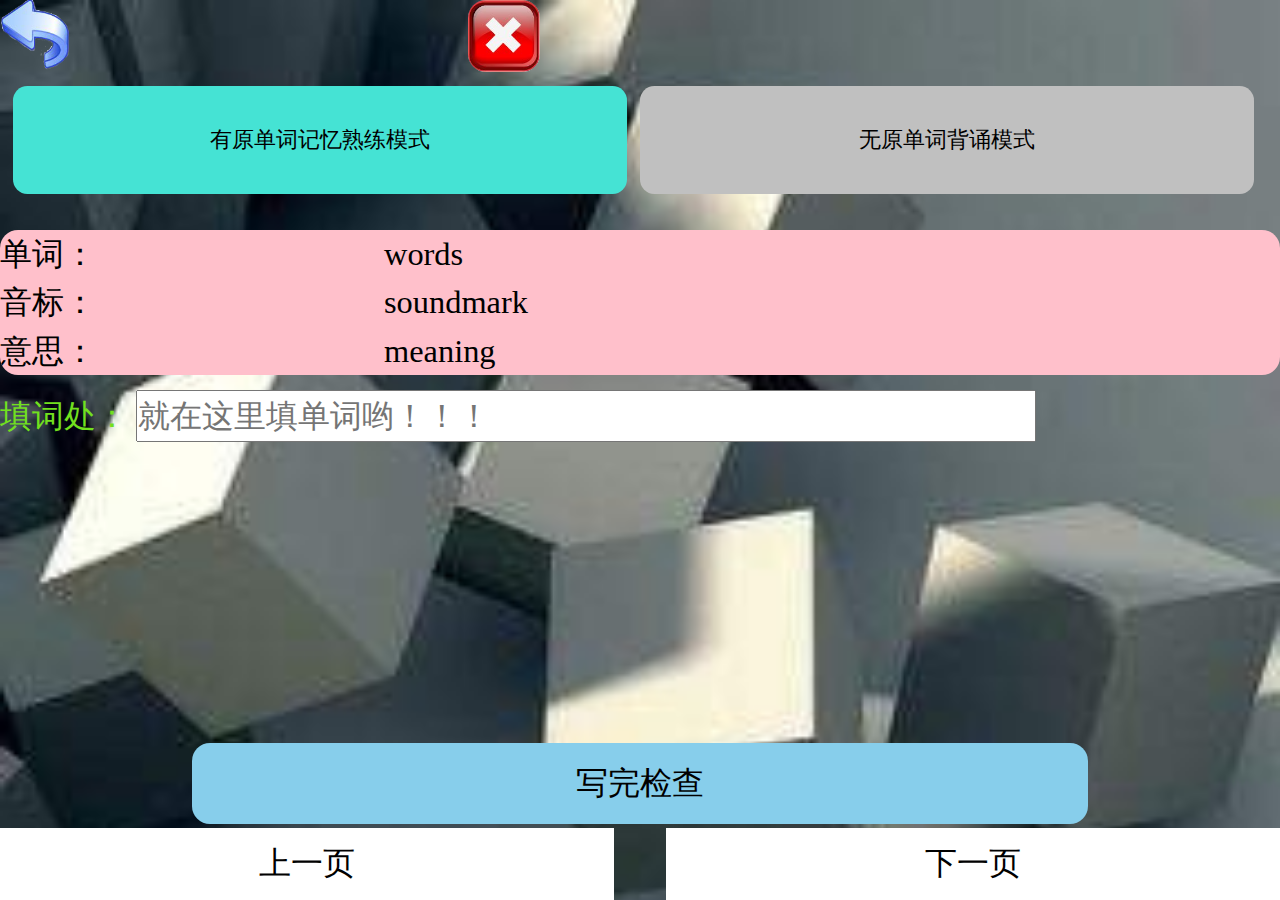
==== main.html @ 897d37a9 "first" ====
<!DOCTYPE html>
<html>
<head>
	<meta charset="UTF-8">
	<meta name="viewport" content="width=device-width,height=device-height,user-scalable=no">
	<script src="js/flexible.js"></script>
	<script src="js/flexible_css.js"></script>
	<link rel="stylesheet" href="css/base.css" type="text/css">
	<link rel="stylesheet" href="css/style.css" type="text/css">

	<title>四级词汇练习进行中</title>
</head>
<body>
	<div class="main" id="main">
		<a href="###" id="end"><img src="img/end.jpg" alt=""></a><!-- 关闭 -->
		<a href="choose.html" class="back"><img src="img/back.jpg" alt=""></a><!-- 返回choose -->
		<div class="cho">
			<p id="plan-a">有原单词记忆熟练模式</p>
			<p id="plan-b">无原单词背诵模式</p>
		</div>
		<div class="words" id="words-show">
			<span class="jieshao">单词：</span>
			<span id="words">words</span>
			<span class="jieshao">音标：</span>
			<span id="yinbiao">soundmark</span>
			<span class="jieshao">意思：</span>
			<span id="mean">meaning</span>
		</div>
		<div class="tianci">
			<span>填词处：</span>
			<input id="inp" type="text" placeholder="就在这里填单词哟！！！">
		</div>
		<p id="examine">写完检查</p>
		<span id="prev">上一页</span>
		<span id="next">下一页</span>
		<div class="result">
			<p id="result-correct" style="display: none;">您的输入正确！可以继续下一个</p>
			<p id="result-error" style="display: none;">输入不正确,请从新输入!</p>
		</div>
	</div>
	<script src="js/main.js"></script>
</body> 
</html>
---- css/base.css ----
@charset "utf-8"; 
/* 
@名称: base 
@功能: 重设浏览器默认样式 
*/ 
/* 防止用户自定义背景颜色对网页的影响，添加让用户可以自定义字体 */ 
html { 
color:black; 
background:white; 
} 
/* 内外边距通常让各个浏览器样式的表现位置不同 */ 
body,div,dl,dt,dd,ul,ol,li,h1,h2,h3,h4,h5,h6,pre,code,form,fieldset,legend,input,textarea,p,blockquote,th,td,hr,button,article,aside,details,figcaption,figure,footer,header,hgroup,menu,nav,section { 
margin:0; 
padding:0; 
} 
/* 要注意表单元素并不继承父级 font 的问题 */ 
body,button,input,select,textarea { 
font:12px/1.5 Microsoft YaHei,tahoma,arial,Hiragino Sans GB,\\5b8b\4f53,sans-serif; 
    -webkit-font-smoothing: antialiased;/*这个属性可以使页面上的字体抗锯齿,使用后字体看起来会更清晰舒服*/
} 
input,select,textarea { 
font-size:100%; 
} 
/* 去掉各Table cell 的边距并让其边重合 */ 
table { 
border-collapse:collapse; 
border-spacing:0; 
} 
/* IE bug fixed: th 不继承 text-align*/ 
th { 
text-align:inherit; 
} 
/* 去除默认边框 */ 
fieldset,img { 
border:none; 
} 
/* ie6 7 8(q) bug 显示为行内表现 */ 
iframe { 
display:block; 
} 
/* 去掉 firefox 下此元素的边框 */ 
abbr,acronym { 
border:none; 
font-variant:normal; 
} 
/* 一致的 del 样式 */ 
del { 
text-decoration:line-through; 
} 
address,caption,cite,code,dfn,em,th,var { 
font-style:normal; 
font-weight:500; 
} 
/* 去掉列表前的标识, li 会继承 */ 
ol,ul { 
list-style:none; 
} 
/* 对齐是排版最重要的因素, 别让什么都居中 */ 
caption,th { 
text-align:left; 
} 
/* 来自yahoo, 让标题都自定义, 适应多个系统应用 */ 
h1,h2,h3,h4,h5,h6 { 
/*font-size:100%; 
font-weight:500; */
} 
q:before,q:after { 
content:''; 
} 
/* 统一上标和下标 */ 
sub, sup { 
font-size:75%; 
line-height:0; 
position:relative; 
vertical-align:baseline; 
} 
sup { 
top:-0.5em; 
} 
sub { 
bottom:-0.25em; 
} 
/* 让链接在 hover 状态下显示下划线 */ 
a:hover { 
/*text-decoration:underline;*/ 
} 
/* 默认不显示下划线，保持页面简洁 */ 
ins,a { 
text-decoration:none; 
} 
/* IE6,7焦点点状线去除 */ 
a:focus,*:focus { 
outline:none; 
} 
/* 清除浮动 */ 
.clearfix:before,.clearfix:after { 
content:""; 
display:table; 
} 
.clearfix:after { 
clear:both; 
overflow:hidden; 
} 
.clearfix { 
zoom:1; /* for IE6 IE7 */ 
} 
.clear{ 
clear:both; 
display:block; 
overflow:hidden; 
} 
/* 设置显示和隐藏, 通常用来与 JS 配合 */ 
.hide { 
display:none !important; 
visibility:hidden; 
} 
.block { 
display:block !important; 
} 
/* 设置内联, 减少浮动带来的bug */ 
.fl { 
float:left; 
display:inline; 
} 
.fr { 
float:right; 
display:inline; 
}
---- css/style.css ----
/*背景*/
.bg,.pl,.main{
	width: 100%;
	height: 17.786667rem;
	background-image: url(../img/begin.jpg);
	-webkit-background-size: cover;
	background-size: cover;
	position: relative;
	overflow: hidden;
	font-size: 0.6rem;
	font-family: kaiti;
	/*设置字体*/
}
/*进去按钮*/
#start{
	position: absolute;
	left: 2.667rem;
	top: 6.56rem;
}
#start>img{
	width: 4.666667rem;
	height: 4.666667rem;
	border-radius: 50%;
	background-image: url(../img/start.jpg);
	-webkit-background-size: cover;
	background-size: cover;
}
/*退出按钮*/
#indexend,#end{
	position: absolute;
	left: 8.666667rem;
	top: 0;
}
#indexend>img,#end>img,.back>img{
	width: 1.333333rem;
	height: 1.333333rem;
	border-radius: 25%;
}
/*choose*/
.plan{
	width: 100%;
	margin-top:4.0rem;
}
.plan>p{
	display: block;
	height: 1.333333rem;
	width: 80%;
	margin-left: 10%;
	line-height: 1.333333rem;
	text-align: center;
	color: #3ec185;
}
.choose-num{
	width: 100%;
	height: 3rem;
}
.plan ul{
	margin-top:0.666667rem;
}
.plan ul>li{
	float: left;
	height: 20%;
	width: 20%;
	background-color: #3ec185;
	margin-left: 4%;
	border-radius: 0.266667rem;
	line-height: 1.3rem;
	text-align: center;
}
.plan>a{
	display: block;
	width: 80%;
	height: 2.0rem;
	margin-left: 10%;
	line-height: 2rem;
	text-align: center;
	color: #eb569a;
	background-color: #5975da;
	border-radius: 0.333333rem;
}
/*main*/
.cho{
	width: 100%;
	height: 2rem;
}
.cho>p{
	float: left;
	width: 48%;
	font-size: 0.4rem;
	margin-left: 1%;
	height: 2rem;
	border-radius: 0.266667rem;
	line-height: 2rem;
	text-align: center;
}
.cho>p:nth-child(1){
	background-color: #45e3d4;
}
.cho>p:nth-child(2){
	background-color: silver;
}
#words-show{
	margin-top: 0.666667rem;	
	width: 100%;
	background-color: pink;
	border-radius: 0.333333rem;
	overflow: hidden;
}
#words-show>.jieshao{
	float: left;
	width: 30%;
}
#words,#yinbiao,#mean{
	float: right;
	width: 70%;
}
.tianci{
	margin-top: 0.266667rem;
}
.tianci>span{
	width: 30%;
	color: #72e01f;
}
.tianci>input{
	width: 70%;
}
/*确定，返回，下一个按钮*/
.main>p{
	display: block;
	height: 1.5rem;
	width: 70%;
	background-color: skyblue;
	text-align: center;
	line-height: 1.5rem;
	border-radius: 0.333333rem;
	position: absolute;
	left: 15%;
	bottom: 1.4rem;
}
#prev,#next{
	display: block;
	width: 48%;
	height: 1.333333rem;
	background-color: #fff;
	position: absolute;
	line-height: 1.3rem;
	text-align: center;
}
#prev{
	left: 0;
	bottom: 0;
}
#next{
	right: 0;
	bottom: 0;
}
/*结果*/
.result{
	background-color: #ddd;
	border-radius: 0.333333rem;
}
.result>#result-correct{
	color: #31be49;
}
.result>#result-error{
	color: red;
}
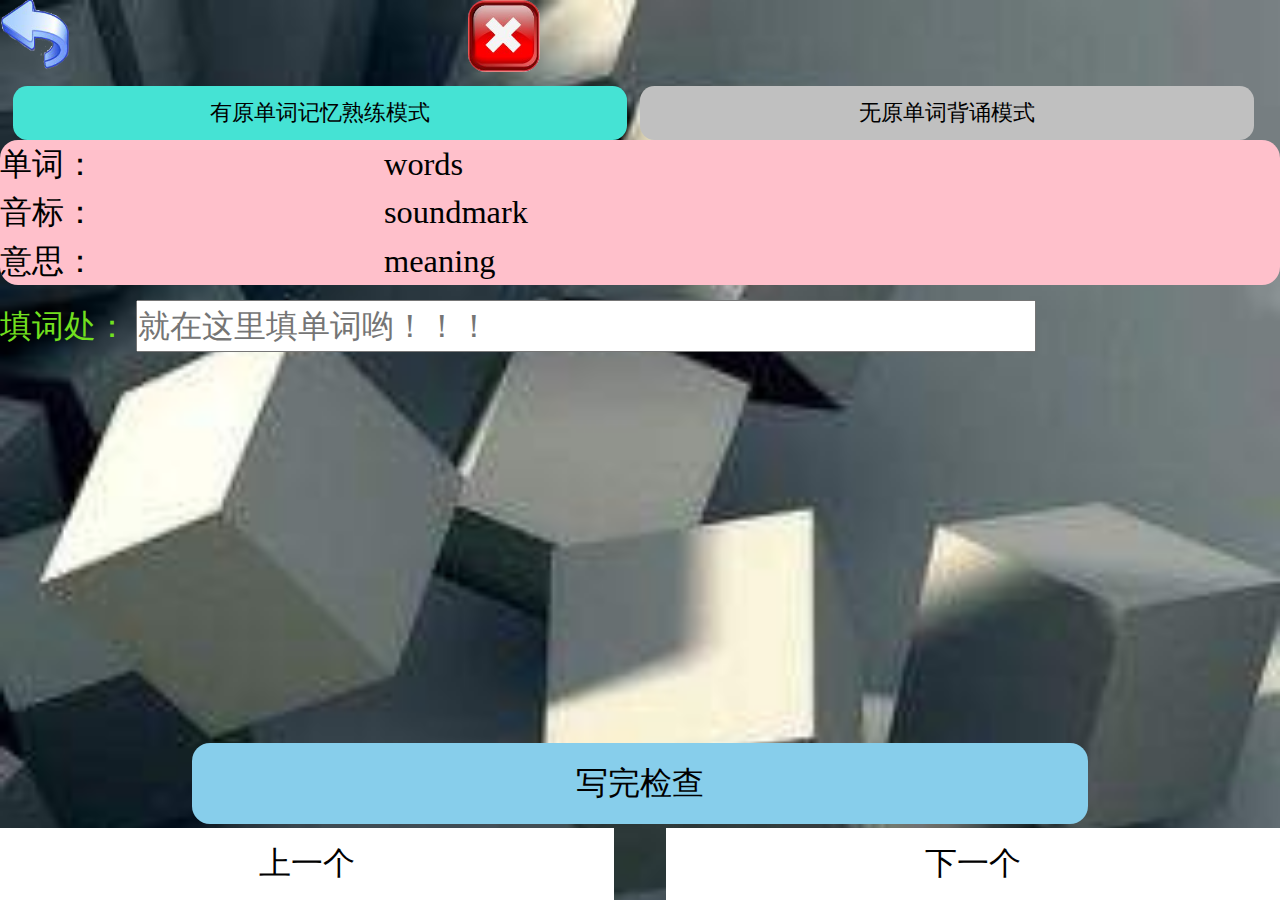
==== commit cdbd2ebf: "123" ====
--- a/main.html
+++ b/main.html
@@ -31,8 +31,8 @@
 			<input id="inp" type="text" placeholder="就在这里填单词哟！！！">
 		</div>
 		<p id="examine">写完检查</p>
-		<span id="prev">上一页</span>
-		<span id="next">下一页</span>
+		<span id="prev">上一个</span>
+		<span id="next">下一个</span>
 		<div class="result">
 			<p id="result-correct" style="display: none;">您的输入正确！可以继续下一个</p>
 			<p id="result-error" style="display: none;">输入不正确,请从新输入!</p>
--- a/css/style.css
+++ b/css/style.css
@@ -81,16 +81,15 @@
 /*main*/
 .cho{
 	width: 100%;
-	height: 2rem;
 }
 .cho>p{
 	float: left;
 	width: 48%;
 	font-size: 0.4rem;
 	margin-left: 1%;
-	height: 2rem;
+	height: 1rem;
 	border-radius: 0.266667rem;
-	line-height: 2rem;
+	line-height: 1rem;
 	text-align: center;
 }
 .cho>p:nth-child(1){
